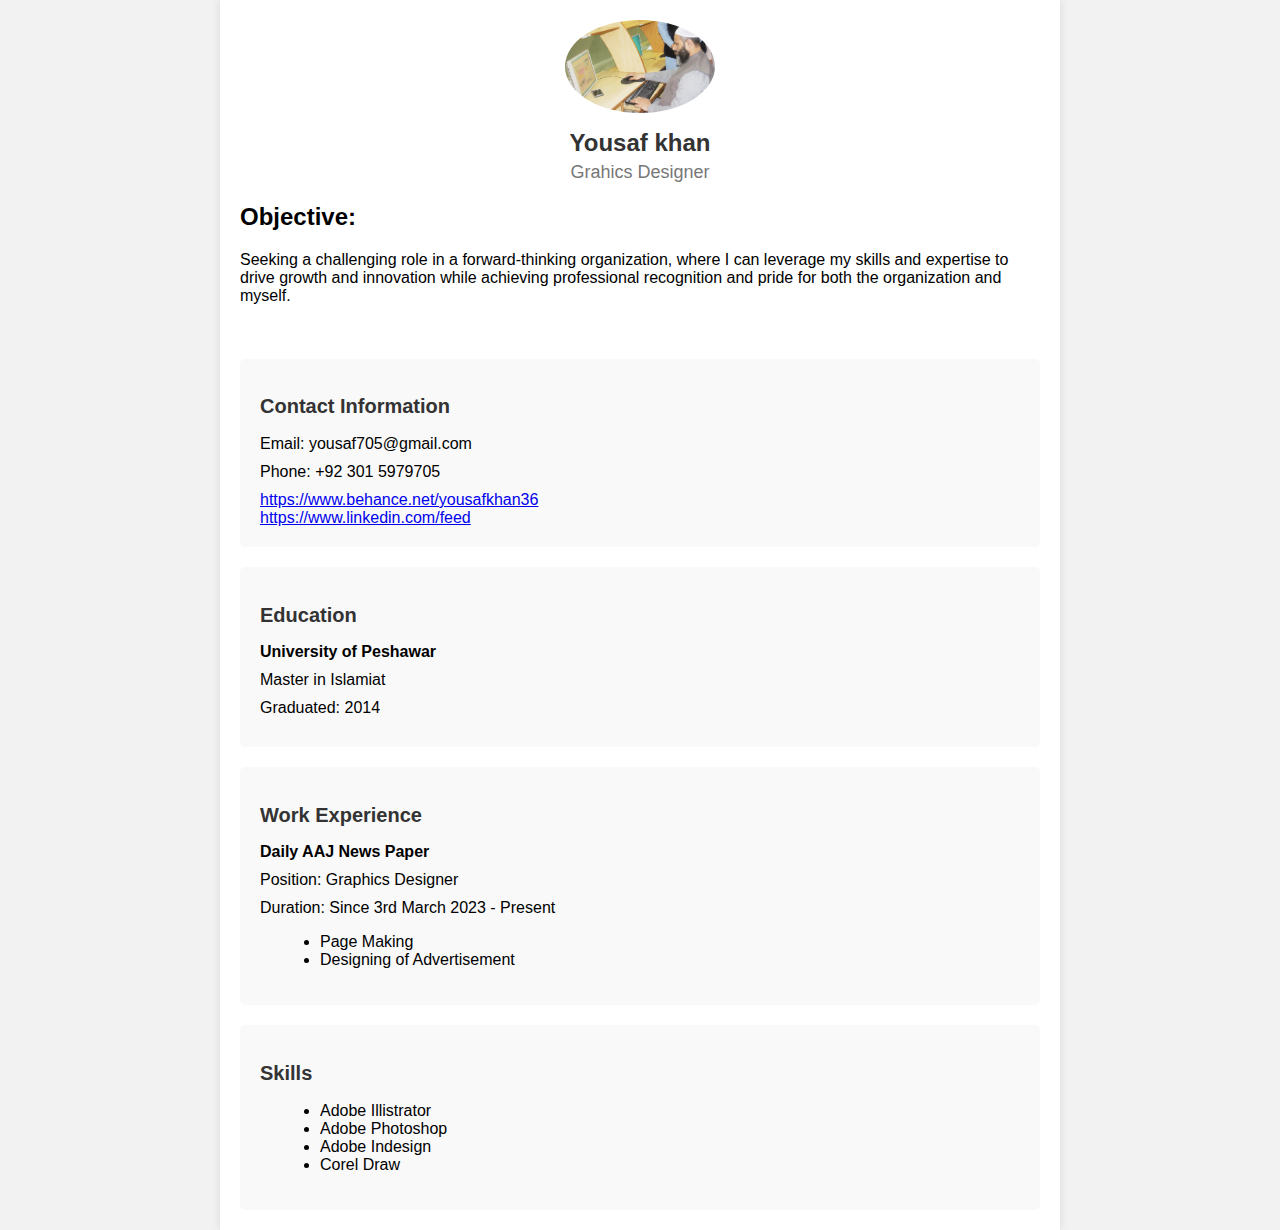
==== index.html @ fdacf348 "my resume" ====
<!DOCTYPE html>
<html lang="en">
<head>
    <meta charset="UTF-8">
    <meta name="viewport" content="width=device-width, initial-scale=1.0">
    <title>Your Name - CV</title>
    <style>
        body {
            font-family: Arial, sans-serif;
            background-color: #f2f2f2;
            margin: 0;
            padding: 0;
        }
        .container {
            max-width: 800px;
            margin: 0 auto;
            background-color: #ffffff;
            padding: 20px;
            box-shadow: 0 0 10px rgba(0, 0, 0, 0.1);
        }
        .header {
            text-align: center;
        }
        .header h1 {
            color: #333;
            font-size: 24px;
            margin-bottom: 5px;
        }
        .header p {
            color: #777;
            font-size: 18px;
            margin: 0;
        }
        .profile-img {
            display: block;
            margin: 0 auto;
            width: 150px;
            border-radius: 50%;
        }
        .section {
            margin-top: 20px;
            padding: 20px;
            background-color: #f9f9f9;
            border-radius: 5px;
        }
        .section h2 {
            color: #333;
            font-size: 20px;
        }
        .section ul {
            list-style-type: disc;
            margin-left: 20px;
        }
        .section p {
            margin: 10px 0;
        }
    </style>
</head>
<body>
    <div class="container">
        <div class="header">
            <img src="./Img/Yousaf Khan.jpg" alt="Your Name" class="profile-img">
            <h1>Yousaf khan</h1>
            <p>Grahics Designer</p>
        </div>

       <p> 
    <h2>Objective:</h2>
        Seeking a challenging role in a forward-thinking organization, where I can leverage my skills and expertise to drive growth and innovation while achieving professional recognition and pride for both the organization and myself.</p>
        <br>
        <div class="section">
            <h2>Contact Information</h2>
            <p>Email: yousaf705@gmail.com</p>
            <p>Phone: +92 301 5979705</p>
            <a href="https://www.behance.net/yousafkhan36">https://www.behance.net/yousafkhan36</a>
            <br>
            <a href="https://www.linkedin.com/feed/">https://www.linkedin.com/feed</a>
        </div>

        <div class="section">
            <h2>Education</h2>
            <p><strong>University of Peshawar</strong></p>
            <p>Master in Islamiat</p>
            <p>Graduated: 2014</p>
        </div>

        <div class="section">
            <h2>Work Experience</h2>
            <p><strong>Daily AAJ News Paper</strong></p>
            <p>Position: Graphics Designer</p>
            <p>Duration: Since 3rd March 2023 - Present</p>
            <ul>
                <li>Page Making</li>
                <li>Designing of Advertisement</li>
            </ul>
        </div>

        <div class="section">
            <h2>Skills</h2>
            <ul>
                <li>Adobe Illistrator</li>
                <li>Adobe Photoshop</li>
                <li>Adobe Indesign</li>
                <li>Corel Draw</li>
            </ul>
        </div>
    </div>
</body>
</html>
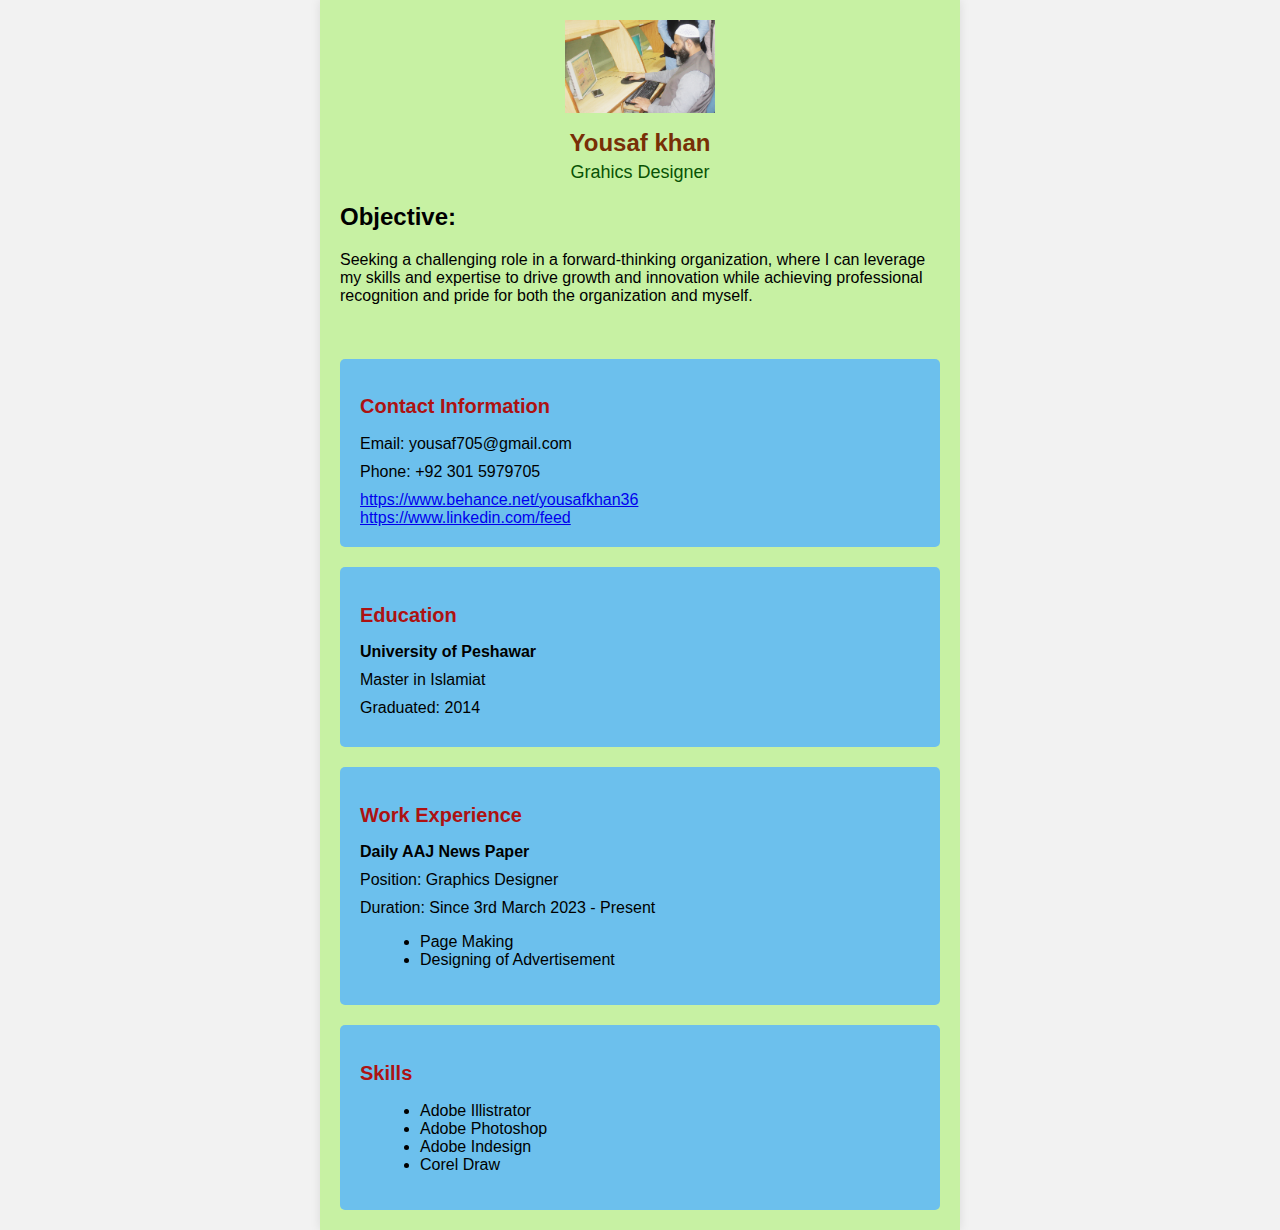
==== commit 782d4396: "index.html" ====
--- a/index.html
+++ b/index.html
@@ -12,9 +12,9 @@
             padding: 0;
         }
         .container {
-            max-width: 800px;
+            max-width: 600px;
             margin: 0 auto;
-            background-color: #ffffff;
+            background-color: #c7f1a3;
             padding: 20px;
             box-shadow: 0 0 10px rgba(0, 0, 0, 0.1);
         }
@@ -22,12 +22,12 @@
             text-align: center;
         }
         .header h1 {
-            color: #333;
+            color: #782f06;
             font-size: 24px;
             margin-bottom: 5px;
         }
         .header p {
-            color: #777;
+            color: #085203;
             font-size: 18px;
             margin: 0;
         }
@@ -35,16 +35,16 @@
             display: block;
             margin: 0 auto;
             width: 150px;
-            border-radius: 50%;
+            border-radius: 0%;
         }
         .section {
             margin-top: 20px;
             padding: 20px;
-            background-color: #f9f9f9;
+            background-color: #6cc0ed;
             border-radius: 5px;
         }
         .section h2 {
-            color: #333;
+            color: #ad1212;
             font-size: 20px;
         }
         .section ul {
@@ -59,7 +59,7 @@
 <body>
     <div class="container">
         <div class="header">
-            <img src="./Img/Yousaf Khan.jpg" alt="Your Name" class="profile-img">
+            <img src="Img/yousaf.jpg" alt="Your Name" class="profile-img">
             <h1>Yousaf khan</h1>
             <p>Grahics Designer</p>
         </div>
